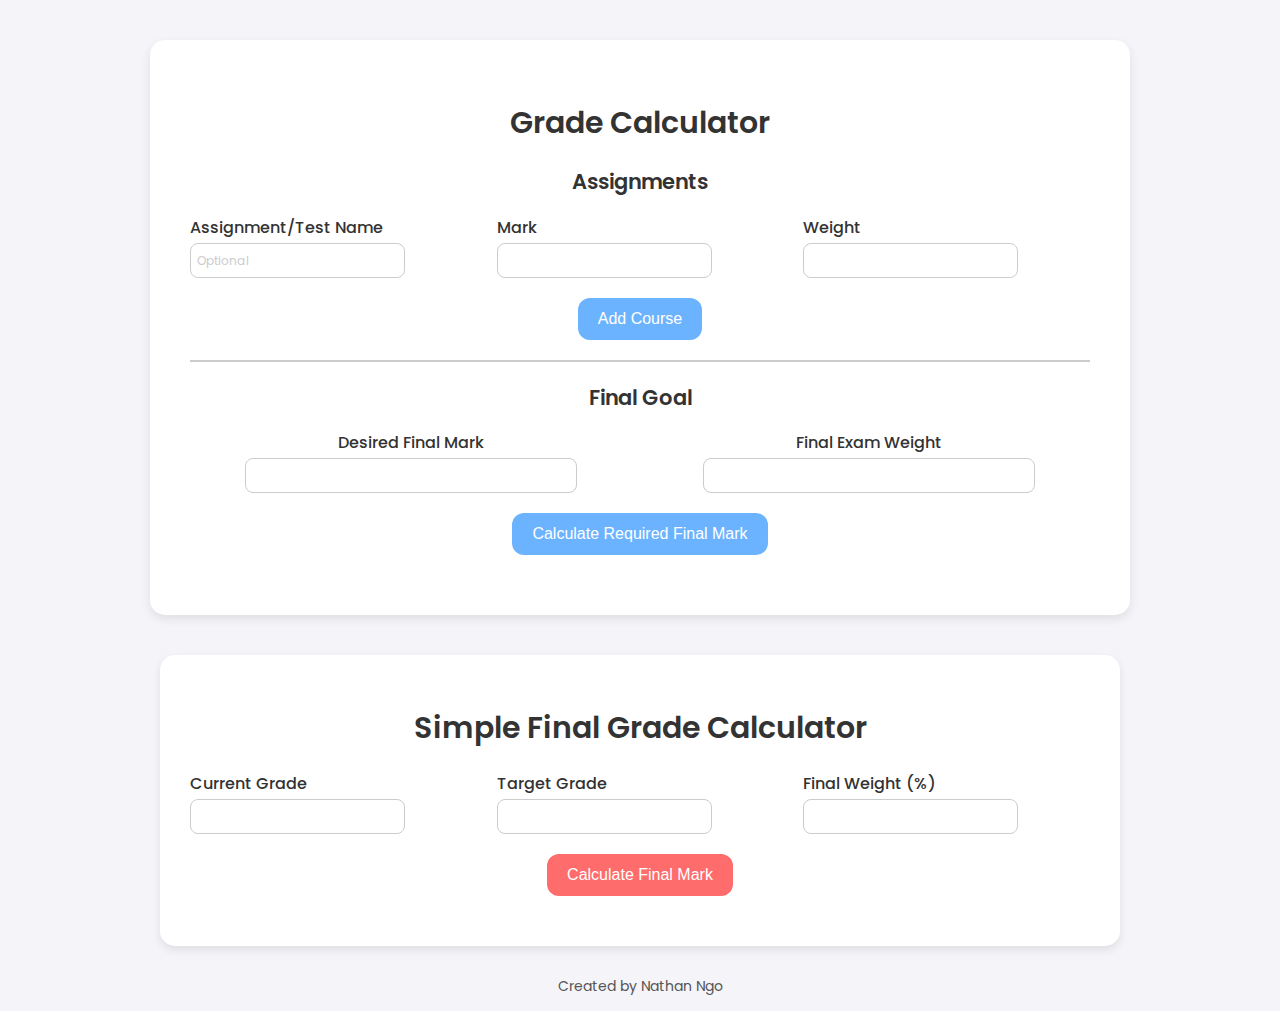
==== index.html @ 5befd5e1 "new change" ====
<!DOCTYPE html>
<html lang="en">
<head>
    <meta charset="UTF-8">
    <meta name="viewport" content="width=device-width, initial-scale=1.0">
    <title>Grade Calculator</title>
    <link rel="preconnect" href="https://fonts.googleapis.com">
    <link rel="preconnect" href="https://fonts.gstatic.com" crossorigin>
    <link href="https://fonts.googleapis.com/css2?family=Poppins:wght@300;400;500;600;700&display=swap" rel="stylesheet">
    <link rel="stylesheet" href="styles/styles.css">
</head>
<body>
    <div class="container">
        <h1>Grade Calculator</h1>
        <div id="courses">
            <h2>Assignments</h2>
            <div class="course-input">
                <div>
                    <label for="title-0">Assignment/Test Name</label>
                    <input type="text" id="title-0" placeholder="Optional">
                </div>
                <div>
                    <label for="mark-0">Mark</label>
                    <input type="number" id="mark-0">
                </div>
                <div>
                    <label for="weight-0">Weight</label>
                    <input type="number" id="weight-0">
                </div>
            </div>
        </div>
        <button onclick="addCourse()">Add Course</button>
        
        <hr class="divider">
    
        <div class="result">
            <h2>Final Goal</h2>
            <div class="course-input">
                <div>
                    <label for="desired-mark">Desired Final Mark</label>
                    <input type="number" id="desired-mark">
                </div>
                <div>
                    <label for="final-weight">Final Exam Weight</label>
                    <input type="number" id="final-weight">
                </div>
            </div>
            <button onclick="calculateNeededMark()">Calculate Required Final Mark</button>
            <p id="output"></p>
        </div>
    </div>

    <div class="simple-container">
        <h1>Simple Final Grade Calculator</h1>
        <div class="course-input">
            <div>
                <label for="current-grade">Current Grade</label>
                <input type="number" id="current-grade">
            </div>
            <div>
                <label for="target-grade">Target Grade</label>
                <input type="number" id="target-grade">
            </div>
            <div>
                <label for="final-worth">Final Weight (%)</label>
                <input type="number" id="final-worth">
            </div>
        </div>
        <button onclick="calculateSimpleFinalMark()">Calculate Final Mark</button>
        <p id="simple-output"></p>
    </div>

    <footer>
        <p>Created by Nathan Ngo</p>
    </footer>

    <script>
        let courseCount = 1;

        function addCourse() {
            const coursesDiv = document.getElementById('courses');
            const courseDiv = document.createElement('div');
            courseDiv.classList.add('course-input');
            courseDiv.innerHTML = `
                <div>
                    <label for="title-${courseCount}">Assignment/Test Name</label>
                    <input type="text" id="title-${courseCount}" placeholder="Optional">
                </div>
                <div>
                    <label for="mark-${courseCount}">Mark</label>
                    <input type="number" id="mark-${courseCount}">
                </div>
                <div>
                    <label for="weight-${courseCount}">Weight</label>
                    <input type="number" id="weight-${courseCount}">
                </div>
            `;
            coursesDiv.appendChild(courseDiv);
            courseCount++;
        }

        function calculateNeededMark() {
            const marks = document.querySelectorAll('.mark');
            const weights = document.querySelectorAll('.weight');

            let currentWeightedTotal = 0;
            let totalWeightSoFar = 0;

            for (let i = 0; i < courseCount; i++) {
                const mark = parseFloat(marks[i]?.value) || 0;
                const weight = parseFloat(weights[i]?.value) || 0;

                currentWeightedTotal += mark * weight;
                totalWeightSoFar += weight;
            }

            const desiredMark = parseFloat(document.getElementById('desired-mark').value) || 0;
            const finalWeight = parseFloat(document.getElementById('final-weight').value) || 0;

            const neededMark = ((desiredMark * (totalWeightSoFar + finalWeight) - currentWeightedTotal) / finalWeight);

            let message = '';
            if (neededMark <= 0) {
                message = `You need -${Math.abs(neededMark.toFixed(2))}% on the final. Do you even need to go? 😂`;
            } else if (neededMark > 100) {
                message = `You need ${neededMark.toFixed(2)}% on the final. Is that even possible? 😅`;
            } else {
                message = `Great job so far! You need ${neededMark.toFixed(2)}% on the final to achieve your goal. Keep it up! 💪`;
            }

            document.getElementById('output').textContent = message;
        }

        function calculateSimpleFinalMark() {
            const currentGrade = parseFloat(document.getElementById('current-grade').value) || 0;
            const targetGrade = parseFloat(document.getElementById('target-grade').value) || 0;
            const finalWeight = parseFloat(document.getElementById('final-worth').value) || 0;

            const neededMark = ((targetGrade - (currentGrade * (1 - (finalWeight / 100)))) / (finalWeight / 100));

            let message = '';
            if (neededMark <= 0) {
                message = `You need -${Math.abs(neededMark.toFixed(2))}%. Do you even need to show up? 😂`;
            } else if (neededMark > 100) {
                message = `You need ${neededMark.toFixed(2)}%. Is that even doable? 😅`;
            } else {
                message = `You need ${neededMark.toFixed(2)}% on the final to hit your target. Stay confident and go for it! 🌟`;
            }

            document.getElementById('simple-output').textContent = message;
        }
    </script>
</body>
</html>
---- styles/styles.css ----
/* General Styles */
body {
    font-family: 'Poppins', sans-serif;
    background-color: #f4f4f9;
    margin: 0;
    padding: 0;
}

/* Container Styling */
.container {
    max-width: 900px; /* Increased width */
    margin: 40px auto;
    background: #ffffff;
    padding: 40px; /* Added more padding */
    border-radius: 15px;
    box-shadow: 0 4px 10px rgba(39, 39, 39, 0.1);
}

.simple-container {
    max-width: 900px;
    margin: 20px auto;
    background: #ffffff;
    padding: 30px;
    border-radius: 15px;
    box-shadow: 0 4px 8px rgba(39, 39, 39, 0.1);
}

/* Header Styling */
h1{
    text-align: center;
    color: #333333;
    font-weight: 600;
    font-size: 30px; /* Increased font size */
}

h2 {
    text-align: center;
    color: #333333;
    font-weight: 600;
    font-size: 21px; /* Increased font size */
}

/* Course Input Fields */
.course-input {
    display: grid;
    grid-template-columns: 1fr 1fr 1fr;
    gap: 20px;
    margin-bottom: 10px; /* Reduced vertical spacing */
    align-items: start;
}

.course-input > div {
    display: flex;
    flex-direction: column;
    justify-content: flex-start;
}

.course-input label {
    font-weight: 500;
    color: #333333;
    margin-bottom: 3px; /* Reduced spacing between label and input */
    font-size: 16px; /* Increased font size */
    text-align: left;
}

.course-input input {
    padding: 6px; /* Reduced padding */
    font-size: 14px; /* Reduced font size */
    border: 1px solid #cccccc;
    border-radius: 8px;
    width: 75%; /* Reduced width */
    box-sizing: border-box;
    font-family: 'Poppins', sans-serif;
}

.course-input input::placeholder {
    color: #cccccc;
    font-size: 12px; /* Adjusted font size */
}

.course-input input[type="number"] {
    -moz-appearance: textfield;
}

/* Remove number input arrows */
input::-webkit-outer-spin-button,
input::-webkit-inner-spin-button {
    -webkit-appearance: none;
    margin: 0;
}

/* Final Goal Section */
.result .course-input {
    display: grid;
    grid-template-columns: 1fr 1fr;
    gap: 15px; /* Reduced gap */
    justify-content: center;
    text-align: center;
    margin-top: 5px; /* Reduced vertical margin */
}

.result .course-input > div {
    display: flex;
    flex-direction: column;
    align-items: center;
    margin-top: 0px; /* Removed vertical margin between items */
}

.result .course-input label {
    text-align: center;
    font-weight: 500;
    margin-bottom: 3px; /* Reduced label bottom margin */
    font-size: 16px; /* Adjusted font size */
    color: #333333;
}

/* Buttons */
button {
    display: block;
    margin: 20px auto;
    padding: 12px 20px; /* Adjusted padding */
    font-size: 16px; /* Adjusted font size */
    border: none;
    border-radius: 12px;
    background-color: #6cb3ff;
    color: white;
    cursor: pointer;
    transition: background-color 0.3s ease;
}

button:hover {
    background-color: #A2CFFE;
}

/* Simple Calculator Button */
.simple-container button {
    background-color: #ff6c6c; /* New color for the button */
}

.simple-container button:hover {
    background-color: #ffa1a1; /* Hover color for the button */
}

/* Results Section */
.result, .simple-calculator {
    margin-top: 10px; /* Reduced top margin */
    text-align: center;
    font-size: 18px; /* Adjusted font size */
    color: #444444;
}

.result p, .simple-calculator p {
    margin: 10px 0;
}

/* Output Text */
#output, #simple-output {
    margin-top: 15px;
    font-weight: 500;
    color: #333333;
}

/* Footer Styling */
footer {
    text-align: center;
    margin-top: 30px;
    font-size: 14px; /* Adjusted font size */
    color: #555555;
}

footer a {
    color: #6cb3ff;
    text-decoration: none;
}

footer a:hover {
    text-decoration: underline;
}

.divider {
    border: none;
    border-top: 2px solid #cccccc; /* Light gray line */
    margin: 20px 0; /* Spacing around the line */
}
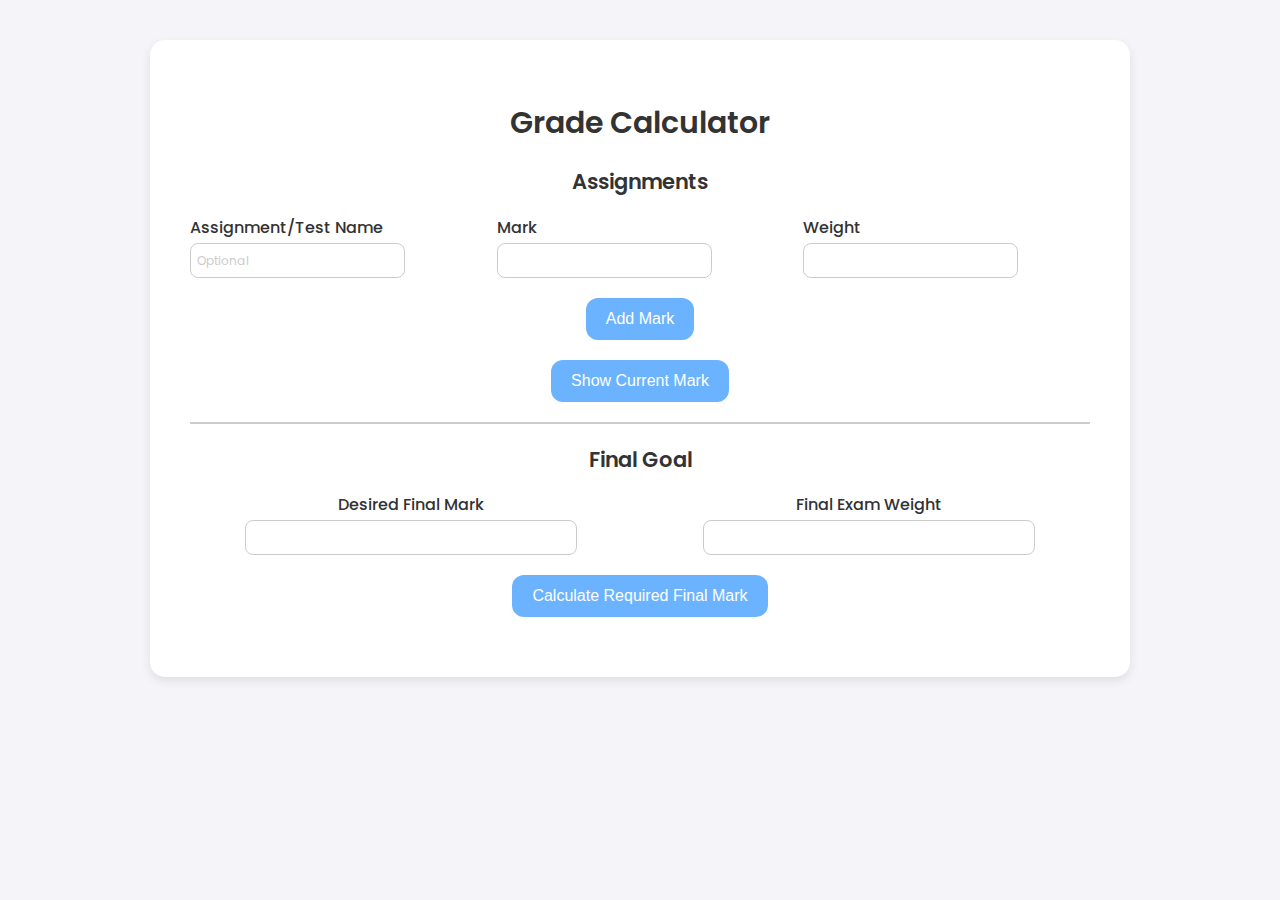
==== commit 76d64668: "Update index.html" ====
--- a/index.html
+++ b/index.html
@@ -1,154 +1,98 @@
 <!DOCTYPE html>
 <html lang="en">
 <head>
-    <meta charset="UTF-8">
-    <meta name="viewport" content="width=device-width, initial-scale=1.0">
-    <title>Grade Calculator</title>
-    <link rel="preconnect" href="https://fonts.googleapis.com">
-    <link rel="preconnect" href="https://fonts.gstatic.com" crossorigin>
-    <link href="https://fonts.googleapis.com/css2?family=Poppins:wght@300;400;500;600;700&display=swap" rel="stylesheet">
-    <link rel="stylesheet" href="styles/styles.css">
+  <meta charset="UTF-8" />
+  <meta name="viewport" content="width=device-width, initial-scale=1.0" />
+  <title>Grade Calculator</title>
+  <link rel="preconnect" href="https://fonts.googleapis.com" />
+  <link rel="preconnect" href="https://fonts.gstatic.com" crossorigin />
+  <link href="https://fonts.googleapis.com/css2?family=Poppins:wght@300;400;500;600;700&display=swap" rel="stylesheet" />
+  <link rel="stylesheet" href="styles/styles.css" />
 </head>
 <body>
-    <div class="container">
-        <h1>Grade Calculator</h1>
-        <div id="courses">
-            <h2>Assignments</h2>
-            <div class="course-input">
-                <div>
-                    <label for="title-0">Assignment/Test Name</label>
-                    <input type="text" id="title-0" placeholder="Optional">
-                </div>
-                <div>
-                    <label for="mark-0">Mark</label>
-                    <input type="number" id="mark-0">
-                </div>
-                <div>
-                    <label for="weight-0">Weight</label>
-                    <input type="number" id="weight-0">
-                </div>
-            </div>
+  <div class="container">
+    <h1>Grade Calculator</h1>
+    <div id="courses">
+      <h2>Assignments</h2>
+      <div class="course-input">
+        <div>
+          <label for="title-0">Assignment/Test Name</label>
+          <input type="text" id="title-0" placeholder="Optional" />
         </div>
-        <button onclick="addCourse()">Add Course</button>
-        
-        <hr class="divider">
-    
-        <div class="result">
-            <h2>Final Goal</h2>
-            <div class="course-input">
-                <div>
-                    <label for="desired-mark">Desired Final Mark</label>
-                    <input type="number" id="desired-mark">
-                </div>
-                <div>
-                    <label for="final-weight">Final Exam Weight</label>
-                    <input type="number" id="final-weight">
-                </div>
-            </div>
-            <button onclick="calculateNeededMark()">Calculate Required Final Mark</button>
-            <p id="output"></p>
+        <div>
+          <label for="mark-0">Mark</label>
+          <input type="number" id="mark-0" class="mark" />
         </div>
+        <div>
+          <label for="weight-0">Weight</label>
+          <input type="number" id="weight-0" class="weight" />
+        </div>
+      </div>
     </div>
+    <button onclick="addCourse()">Add Mark</button>
+    <button onclick="calculateCurrentMark()">Show Current Mark</button>
+    <p id="current-mark-output"></p>
+    <hr class="divider" />
+  
+    <div class="result">
+      <h2>Final Goal</h2>
+      <div class="course-input">
+        <div>
+          <label for="desired-mark">Desired Final Mark</label>
+          <input type="number" id="desired-mark" />
+        </div>
+        <div>
+          <label for="final-weight">Final Exam Weight</label>
+          <input type="number" id="final-weight" />
+        </div>
+      </div>
+      <button onclick="calculateNeededMark()">Calculate Required Final Mark</button>
+      <p id="output"></p>
+    </div>
+  </div>
 
-    <div class="simple-container">
-        <h1>Simple Final Grade Calculator</h1>
-        <div class="course-input">
-            <div>
-                <label for="current-grade">Current Grade</label>
-                <input type="number" id="current-grade">
-            </div>
-            <div>
-                <label for="target-grade">Target Grade</label>
-                <input type="number" id="target-grade">
-            </div>
-            <div>
-                <label for="final-worth">Final Weight (%)</label>
-                <input type="number" id="final-worth">
-            </div>
+  <script>
+    let courseCount = 1;
+
+    function addCourse() {
+      const coursesDiv = document.getElementById('courses');
+      const courseDiv = document.createElement('div');
+      courseDiv.classList.add('course-input');
+      courseDiv.innerHTML = `
+        <div>
+          <label for="title-${courseCount}">Assignment/Test Name</label>
+          <input type="text" id="title-${courseCount}" placeholder="Optional">
         </div>
-        <button onclick="calculateSimpleFinalMark()">Calculate Final Mark</button>
-        <p id="simple-output"></p>
-    </div>
+        <div>
+          <label for="mark-${courseCount}">Mark</label>
+          <input type="number" id="mark-${courseCount}" class="mark">
+        </div>
+        <div>
+          <label for="weight-${courseCount}">Weight</label>
+          <input type="number" id="weight-${courseCount}" class="weight">
+        </div>
+      `;
+      coursesDiv.appendChild(courseDiv);
+      courseCount++;
+    }
 
-    <footer>
-        <p>Created by Nathan Ngo</p>
-    </footer>
+    function calculateCurrentMark() {
+      const marks = document.querySelectorAll('.mark');
+      const weights = document.querySelectorAll('.weight');
 
-    <script>
-        let courseCount = 1;
+      let totalWeightedMarks = 0;
+      let totalWeight = 0;
 
-        function addCourse() {
-            const coursesDiv = document.getElementById('courses');
-            const courseDiv = document.createElement('div');
-            courseDiv.classList.add('course-input');
-            courseDiv.innerHTML = `
-                <div>
-                    <label for="title-${courseCount}">Assignment/Test Name</label>
-                    <input type="text" id="title-${courseCount}" placeholder="Optional">
-                </div>
-                <div>
-                    <label for="mark-${courseCount}">Mark</label>
-                    <input type="number" id="mark-${courseCount}">
-                </div>
-                <div>
-                    <label for="weight-${courseCount}">Weight</label>
-                    <input type="number" id="weight-${courseCount}">
-                </div>
-            `;
-            coursesDiv.appendChild(courseDiv);
-            courseCount++;
-        }
+      for (let i = 0; i < marks.length; i++) {
+          const mark = parseFloat(marks[i].value) || 0;
+          const weight = parseFloat(weights[i].value) || 0;
+          totalWeightedMarks += mark * weight;
+          totalWeight += weight;
+      }
 
-        function calculateNeededMark() {
-            const marks = document.querySelectorAll('.mark');
-            const weights = document.querySelectorAll('.weight');
-
-            let currentWeightedTotal = 0;
-            let totalWeightSoFar = 0;
-
-            for (let i = 0; i < courseCount; i++) {
-                const mark = parseFloat(marks[i]?.value) || 0;
-                const weight = parseFloat(weights[i]?.value) || 0;
-
-                currentWeightedTotal += mark * weight;
-                totalWeightSoFar += weight;
-            }
-
-            const desiredMark = parseFloat(document.getElementById('desired-mark').value) || 0;
-            const finalWeight = parseFloat(document.getElementById('final-weight').value) || 0;
-
-            const neededMark = ((desiredMark * (totalWeightSoFar + finalWeight) - currentWeightedTotal) / finalWeight);
-
-            let message = '';
-            if (neededMark <= 0) {
-                message = `You need -${Math.abs(neededMark.toFixed(2))}% on the final. Do you even need to go? 😂`;
-            } else if (neededMark > 100) {
-                message = `You need ${neededMark.toFixed(2)}% on the final. Is that even possible? 😅`;
-            } else {
-                message = `Great job so far! You need ${neededMark.toFixed(2)}% on the final to achieve your goal. Keep it up! 💪`;
-            }
-
-            document.getElementById('output').textContent = message;
-        }
-
-        function calculateSimpleFinalMark() {
-            const currentGrade = parseFloat(document.getElementById('current-grade').value) || 0;
-            const targetGrade = parseFloat(document.getElementById('target-grade').value) || 0;
-            const finalWeight = parseFloat(document.getElementById('final-worth').value) || 0;
-
-            const neededMark = ((targetGrade - (currentGrade * (1 - (finalWeight / 100)))) / (finalWeight / 100));
-
-            let message = '';
-            if (neededMark <= 0) {
-                message = `You need -${Math.abs(neededMark.toFixed(2))}%. Do you even need to show up? 😂`;
-            } else if (neededMark > 100) {
-                message = `You need ${neededMark.toFixed(2)}%. Is that even doable? 😅`;
-            } else {
-                message = `You need ${neededMark.toFixed(2)}% on the final to hit your target. Stay confident and go for it! 🌟`;
-            }
-
-            document.getElementById('simple-output').textContent = message;
-        }
-    </script>
+      let currentMark = totalWeight > 0 ? (totalWeightedMarks / totalWeight).toFixed(2) : "N/A";
+      document.getElementById('current-mark-output').textContent = `Current Mark: ${currentMark}%`;
+    }
+  </script>
 </body>
 </html>
--- a/styles/styles.css
+++ b/styles/styles.css
@@ -181,4 +181,38 @@
     border: none;
     border-top: 2px solid #cccccc; /* Light gray line */
     margin: 20px 0; /* Spacing around the line */
-}+}
+
+/* Mobile Styles */
+@media (max-width: 768px) {
+    /* Adjust container width */
+    .container, .simple-container {
+        max-width: 95%;
+        padding: 20px;
+    }
+
+    /* Stack inputs vertically */
+    .course-input {
+        grid-template-columns: 1fr; /* Single column layout */
+        gap: 15px; /* Reduced gap */
+    }
+
+    .course-input input {
+        width: 100%; /* Full width on smaller screens */
+    }
+
+    .result .course-input, .simple-calculator .course-input {
+        grid-template-columns: 1fr; /* Single column for final goal */
+    }
+
+    /* Adjust button size */
+    button {
+        padding: 10px;
+        font-size: 14px;
+    }
+
+    /* Center footer text for mobile */
+    footer {
+        font-size: 12px;
+    }
+}
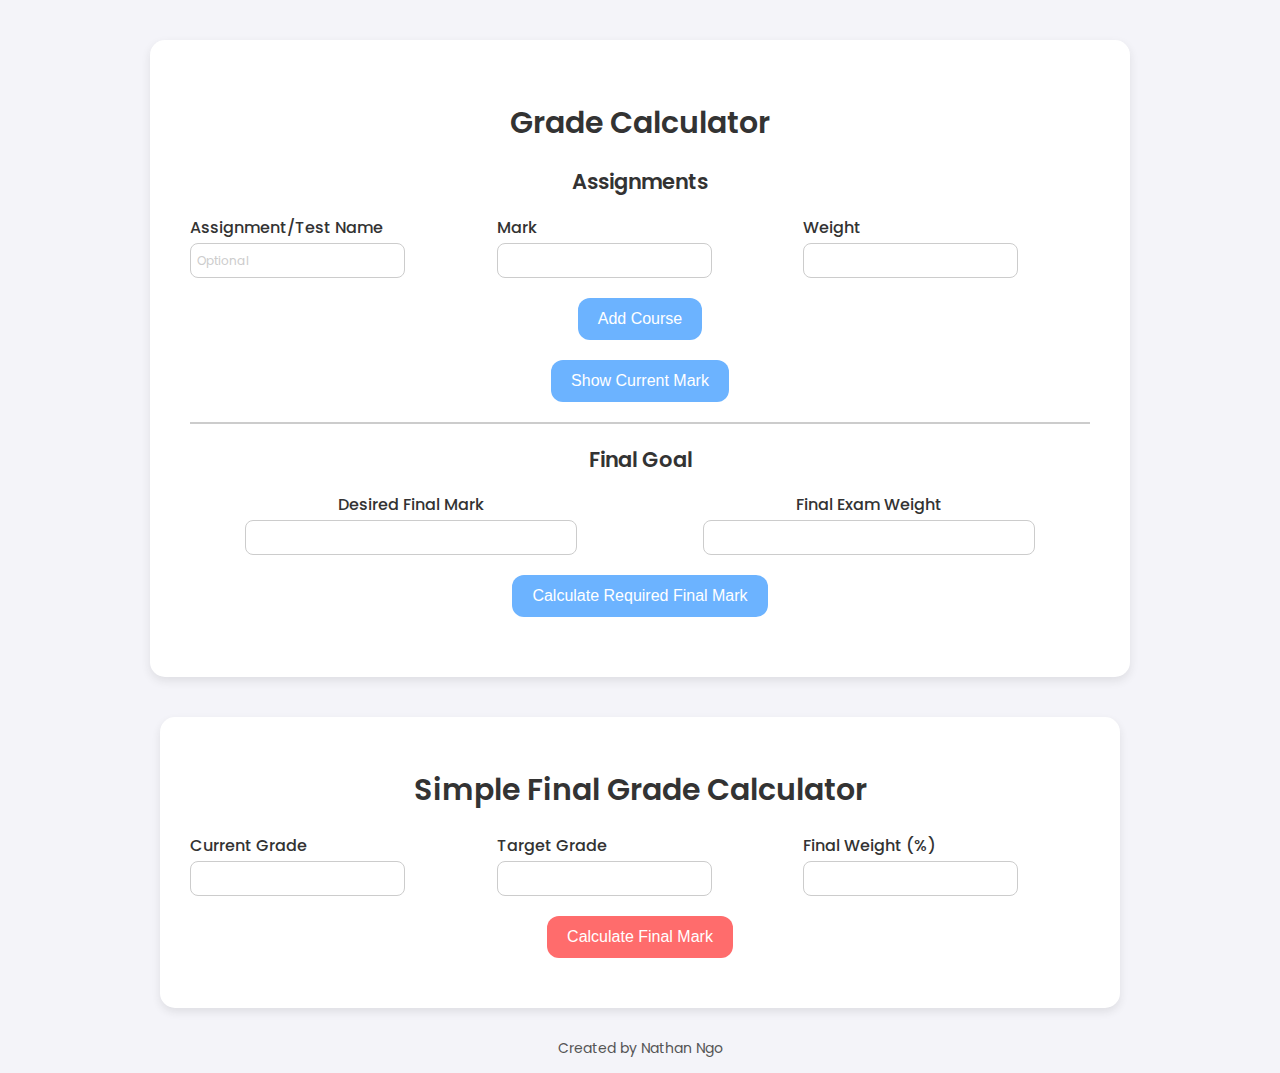
==== commit ba8c536d: "Update index.html" ====
--- a/index.html
+++ b/index.html
@@ -29,7 +29,7 @@
         </div>
       </div>
     </div>
-    <button onclick="addCourse()">Add Mark</button>
+    <button onclick="addCourse()">Add Course</button>
     <button onclick="calculateCurrentMark()">Show Current Mark</button>
     <p id="current-mark-output"></p>
     <hr class="divider" />
@@ -50,6 +50,30 @@
       <p id="output"></p>
     </div>
   </div>
+
+  <div class="simple-container">
+    <h1>Simple Final Grade Calculator</h1>
+    <div class="course-input">
+      <div>
+        <label for="current-grade">Current Grade</label>
+        <input type="number" id="current-grade" />
+      </div>
+      <div>
+        <label for="target-grade">Target Grade</label>
+        <input type="number" id="target-grade" />
+      </div>
+      <div>
+        <label for="final-worth">Final Weight (%)</label>
+        <input type="number" id="final-worth" />
+      </div>
+    </div>
+    <button onclick="calculateSimpleFinalMark()">Calculate Final Mark</button>
+    <p id="simple-output"></p>
+  </div>
+
+  <footer>
+    <p>Created by Nathan Ngo</p>
+  </footer>
 
   <script>
     let courseCount = 1;
@@ -93,6 +117,46 @@
       let currentMark = totalWeight > 0 ? (totalWeightedMarks / totalWeight).toFixed(2) : "N/A";
       document.getElementById('current-mark-output').textContent = `Current Mark: ${currentMark}%`;
     }
+
+    function calculateNeededMark() {
+      const marks = document.querySelectorAll('.mark');
+      const weights = document.querySelectorAll('.weight');
+
+      let currentWeightedTotal = 0;
+      let totalWeightSoFar = 0;
+
+      for (let i = 0; i < marks.length; i++) {
+        const mark = parseFloat(marks[i].value) || 0;
+        const weight = parseFloat(weights[i].value) || 0;
+        currentWeightedTotal += mark * weight;
+        totalWeightSoFar += weight;
+      }
+
+      const desiredMark = parseFloat(document.getElementById('desired-mark').value) || 0;
+      const finalWeight = parseFloat(document.getElementById('final-weight').value) || 0;
+
+      if (finalWeight === 0) {
+        document.getElementById('output').textContent = 'Final Exam Weight cannot be zero.';
+        return;
+      }
+
+      const neededMark = ((desiredMark * (totalWeightSoFar + finalWeight) - currentWeightedTotal) / finalWeight);
+      document.getElementById('output').textContent = `You need ${neededMark.toFixed(2)}% on the final to hit your target.`;
+    }
+
+    function calculateSimpleFinalMark() {
+      const currentGrade = parseFloat(document.getElementById('current-grade').value) || 0;
+      const targetGrade = parseFloat(document.getElementById('target-grade').value) || 0;
+      const finalWeight = parseFloat(document.getElementById('final-worth').value) || 0;
+
+      if (finalWeight === 0) {
+        document.getElementById('simple-output').textContent = 'Final Weight cannot be zero.';
+        return;
+      }
+
+      const neededMark = ((targetGrade - (currentGrade * (1 - (finalWeight / 100)))) / (finalWeight / 100));
+      document.getElementById('simple-output').textContent = `You need ${neededMark.toFixed(2)}% on the final to hit your target.`;
+    }
   </script>
 </body>
 </html>
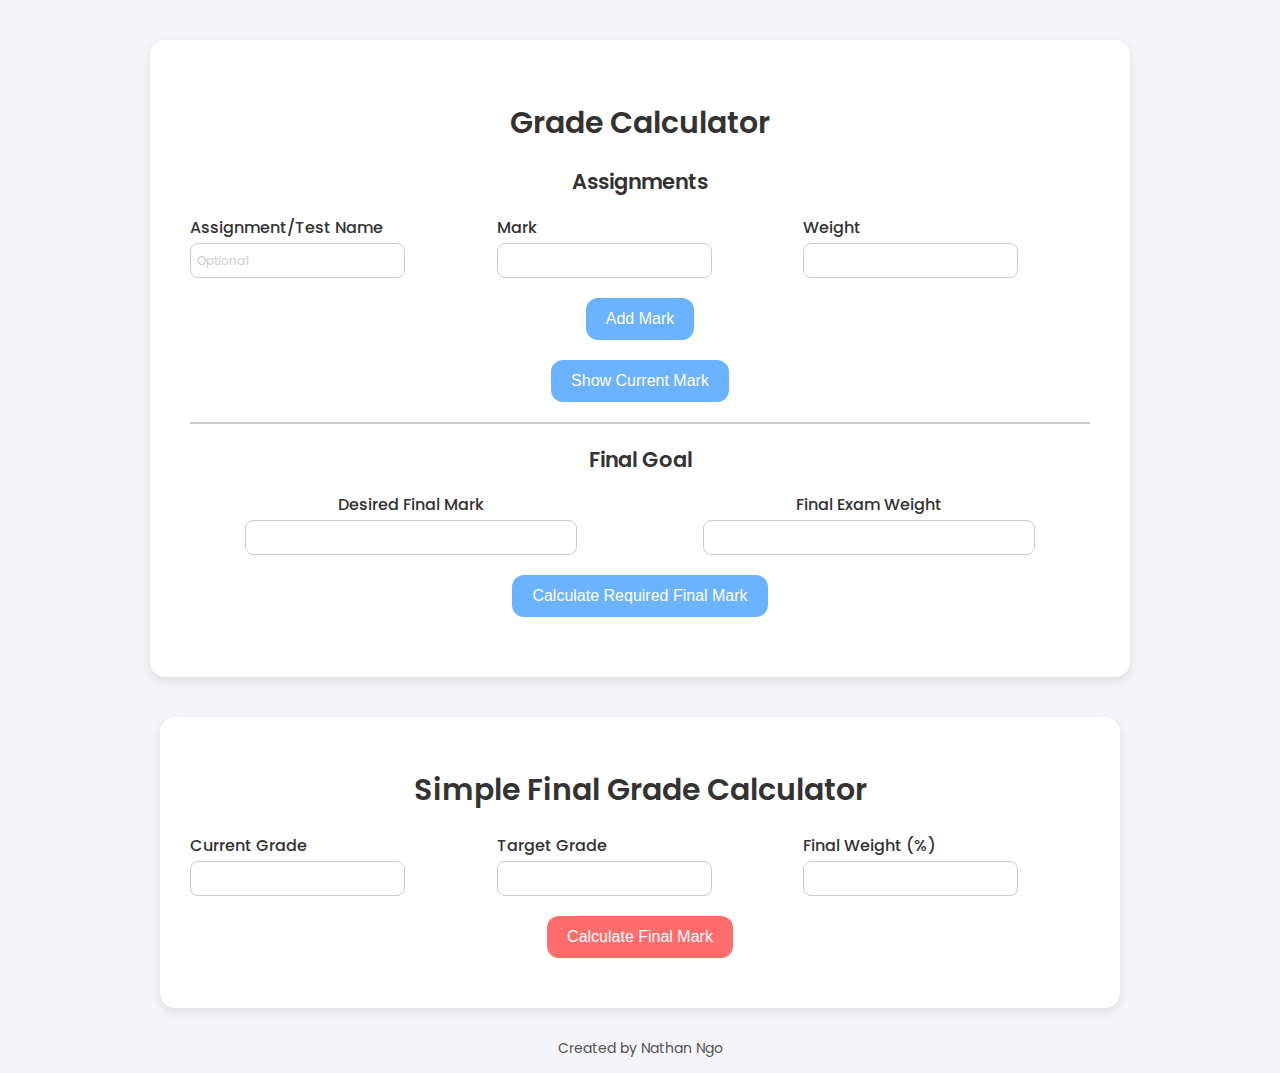
==== commit 33ce8637: "Update index.html" ====
--- a/index.html
+++ b/index.html
@@ -29,7 +29,7 @@
         </div>
       </div>
     </div>
-    <button onclick="addCourse()">Add Course</button>
+    <button onclick="addCourse()">Add Mark</button>
     <button onclick="calculateCurrentMark()">Show Current Mark</button>
     <p id="current-mark-output"></p>
     <hr class="divider" />
